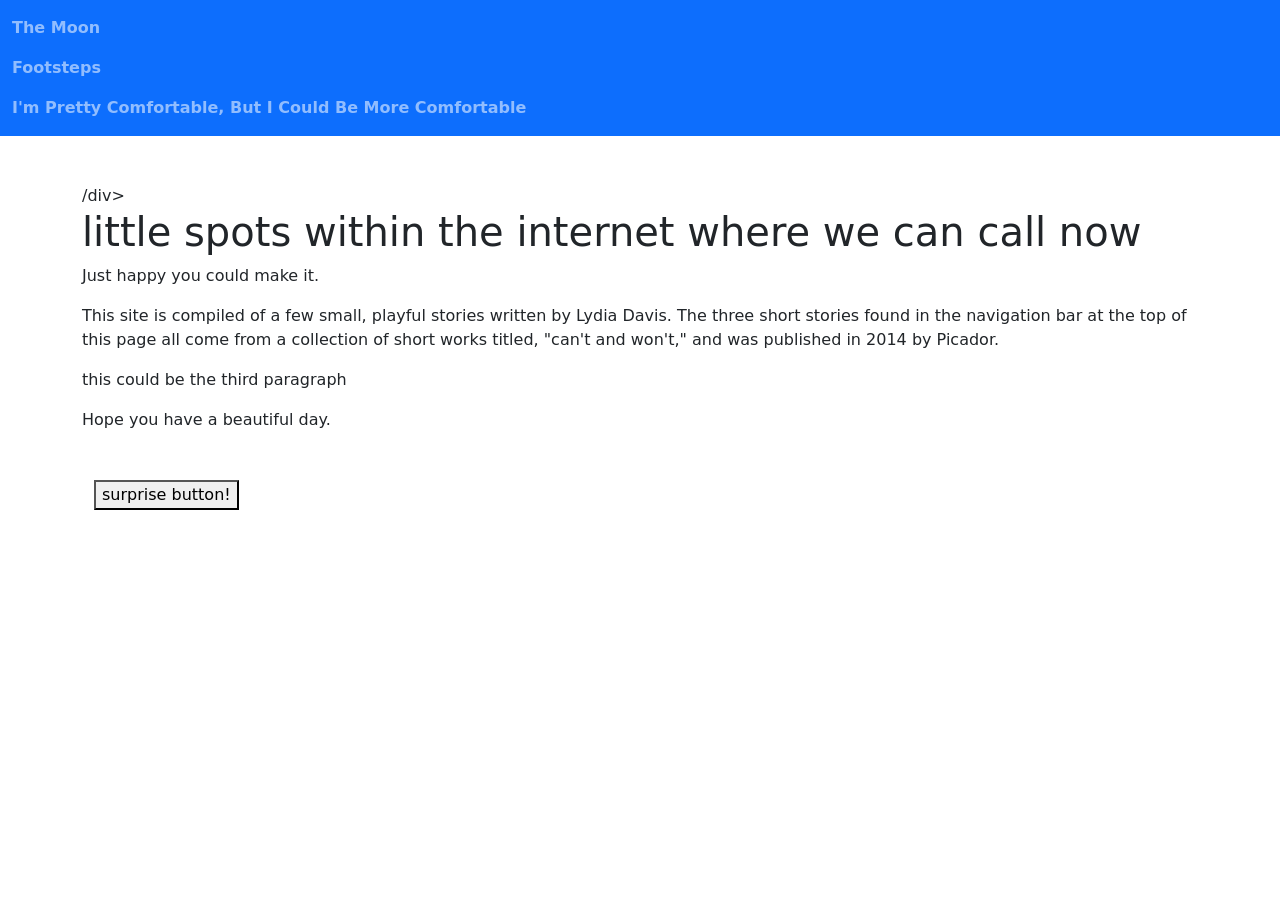
==== SCSS/index.html @ 01586174 "commit on main" ====
<!doctype html>
<html lang="en">
  <head>
    <!-- Required meta tags -->
    <meta charset="utf-8">
    <meta name="viewport" content="width=device-width, initial-scale=1">

    <!-- Bootstrap CSS -->
    <link href="https://cdn.jsdelivr.net/npm/bootstrap@5.0.2/dist/css/bootstrap.min.css" rel="stylesheet" integrity="sha384-EVSTQN3/azprG1Anm3QDgpJLIm9Nao0Yz1ztcQTwFspd3yD65VohhpuuCOmLASjC" crossorigin="anonymous">
    <!-- A grey horizontal navbar that becomes vertical on small screens -->
    <nav class="navbar navbar-dark bg-primary">
    <div class="container-fluid">
      <!-- Links -->
      <ul class="navbar-nav">
        <li class="nav-item">
          <a class="nav-link" href="TheMoon.html"><strong>The Moon</strong></a>
        </li>
        <li class="nav-item">
          <a class="nav-link" href="MyFootsteps.html"><strong> Footsteps</strong></a>
        </li>
        <li class="nav-item">
          <a class="nav-link" href="I'm Pretty Comfortable, But I Could Be More Comfortable.html"><strong>I'm Pretty Comfortable, But I Could Be More Comfortable</strong></a>
        </li>
      </ul>
    </div>
  
  </nav>
  <script src="/JS/sampleJS.js"></script>
    <title>Bickel's Bootstrap Model</title>

</head>
<body>
<div class="container mt-5">/div>
<h1>little spots within the internet where we can call now</h1>

</h3>
</h3>
<p id="welcome">Just happy you could make it. </p>
<p id="second">This site is compiled of a few small, playful stories written by Lydia Davis. 
    The three short stories found in the navigation bar at the top of this page all come from a 
collection of short works titled, "can't and won't," and was published in 2014 by Picador.
<p id="third"> this could be the third paragraph</p>   
    
</body>
<div id="fourth">Hope you have a beautiful day.</div> 
<div class="container mt-5">
  <button type="button" class="btn-primary" onclick="howdy('miller')">surprise button!</button>
</div>
</html>
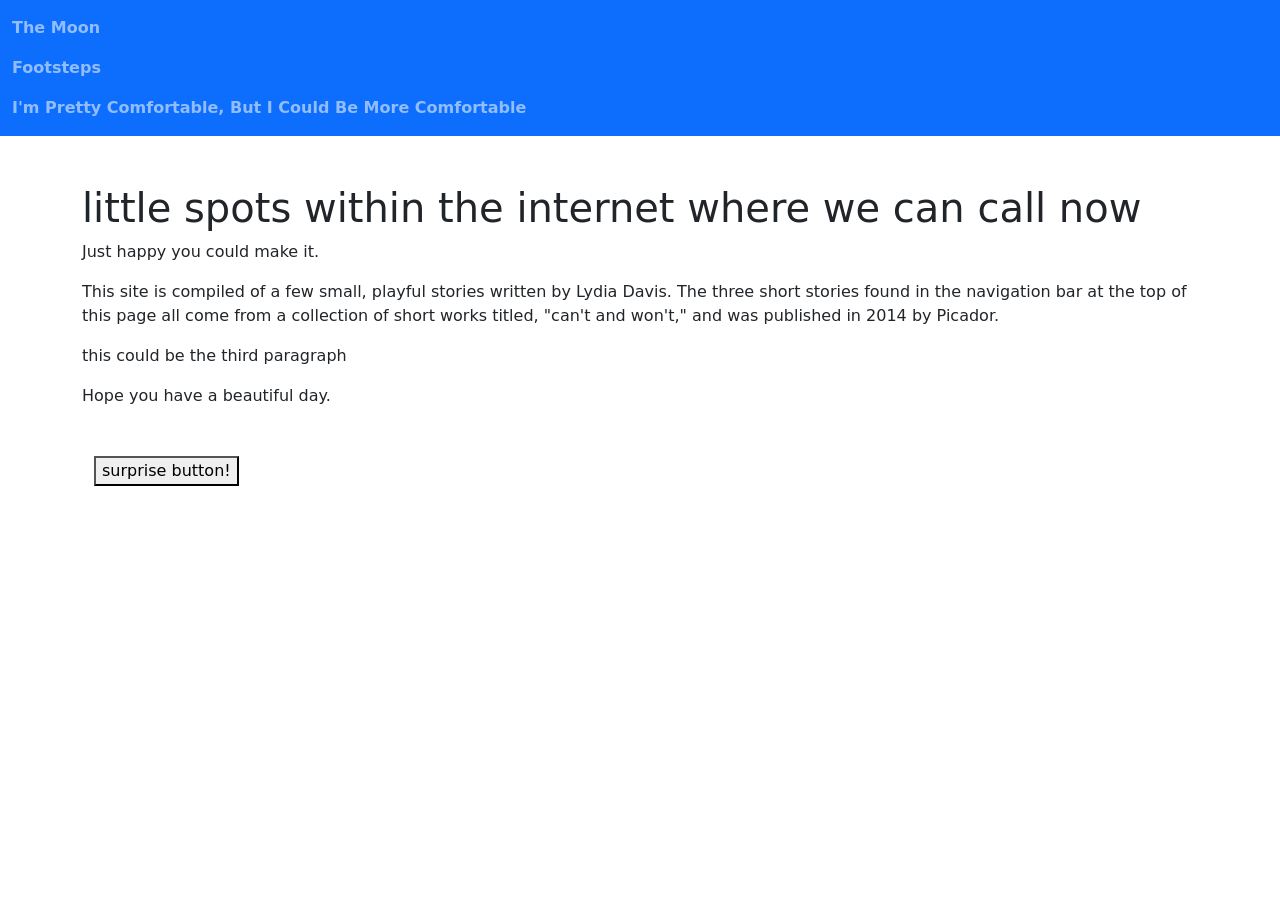
==== commit 4ed6f1db: "commit on main" ====
--- a/SCSS/index.html
+++ b/SCSS/index.html
@@ -7,6 +7,7 @@
 
     <!-- Bootstrap CSS -->
     <link href="https://cdn.jsdelivr.net/npm/bootstrap@5.0.2/dist/css/bootstrap.min.css" rel="stylesheet" integrity="sha384-EVSTQN3/azprG1Anm3QDgpJLIm9Nao0Yz1ztcQTwFspd3yD65VohhpuuCOmLASjC" crossorigin="anonymous">
+    <script src="JS/sampleJS.js"></script>
     <!-- A grey horizontal navbar that becomes vertical on small screens -->
     <nav class="navbar navbar-dark bg-primary">
     <div class="container-fluid">
@@ -30,7 +31,7 @@
 
 </head>
 <body>
-<div class="container mt-5">/div>
+<div class="container mt-5">
 <h1>little spots within the internet where we can call now</h1>
 
 </h3>
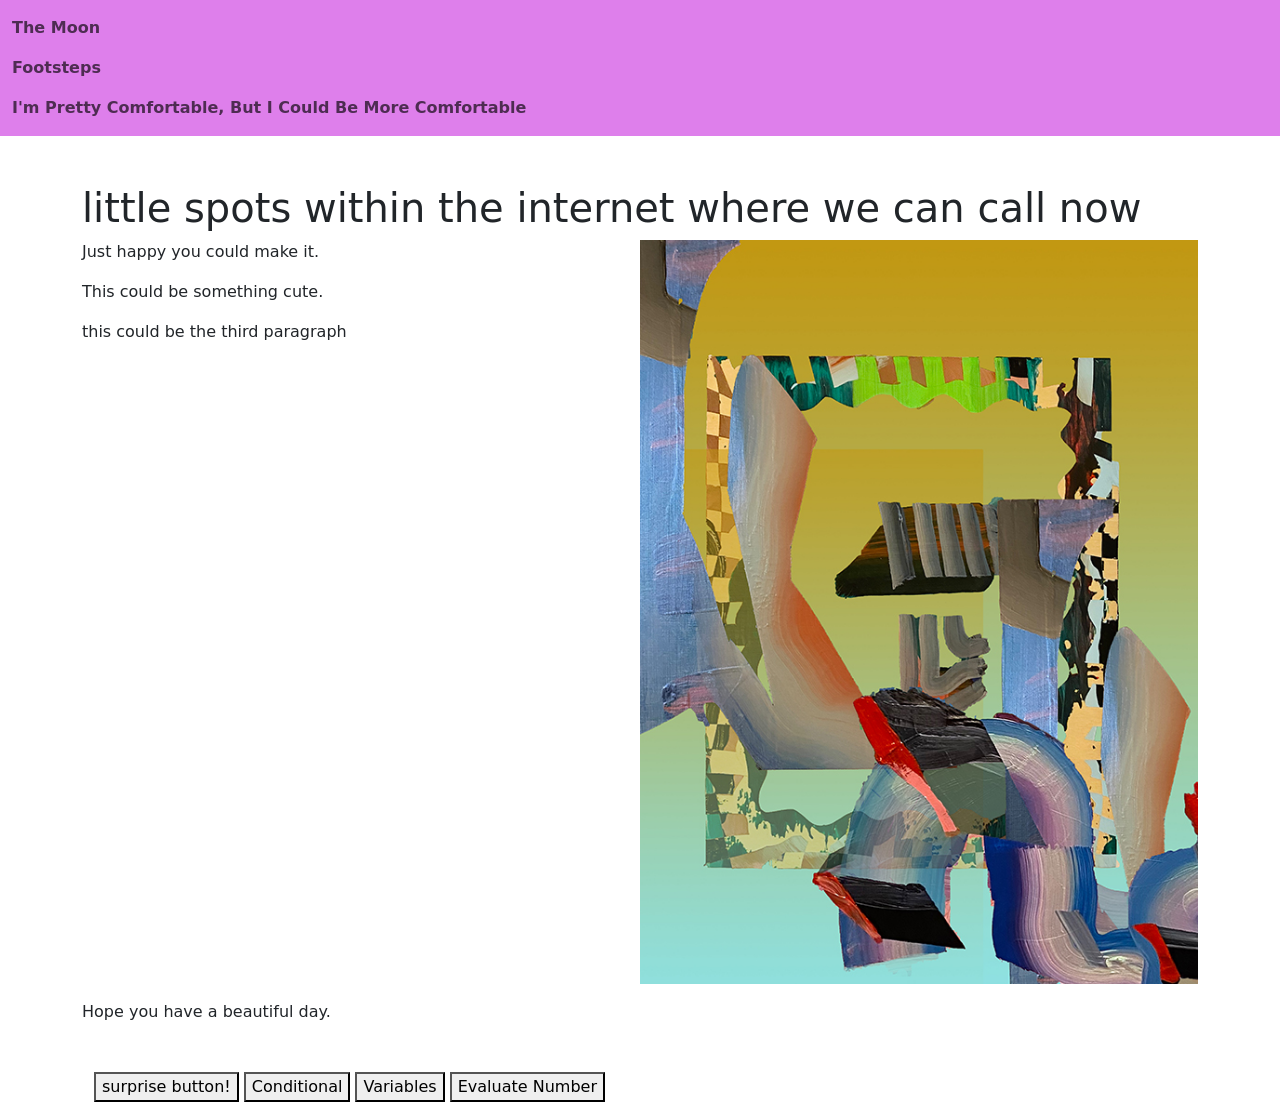
==== commit cabd32a1: "commit on main" ====
--- a/SCSS/index.html
+++ b/SCSS/index.html
@@ -9,7 +9,7 @@
     <link href="https://cdn.jsdelivr.net/npm/bootstrap@5.0.2/dist/css/bootstrap.min.css" rel="stylesheet" integrity="sha384-EVSTQN3/azprG1Anm3QDgpJLIm9Nao0Yz1ztcQTwFspd3yD65VohhpuuCOmLASjC" crossorigin="anonymous">
     <script src="JS/sampleJS.js"></script>
     <!-- A grey horizontal navbar that becomes vertical on small screens -->
-    <nav class="navbar navbar-dark bg-primary">
+    <nav class="navbar navbar-light" style="background-color: #de7feb;">
     <div class="container-fluid">
       <!-- Links -->
       <ul class="navbar-nav">
@@ -27,7 +27,7 @@
   
   </nav>
   <script src="/JS/sampleJS.js"></script>
-    <title>Bickel's Bootstrap Model</title>
+    <title>Megan Bickel / Artist / Writer / Organizer</title>
 
 </head>
 <body>
@@ -36,16 +36,22 @@
 
 </h3>
 </h3>
-<p id="welcome">Just happy you could make it. </p>
-<p id="second">This site is compiled of a few small, playful stories written by Lydia Davis. 
-    The three short stories found in the navigation bar at the top of this page all come from a 
-collection of short works titled, "can't and won't," and was published in 2014 by Picador.
+<div class="clearfix">
+  <img src="/CSS/again I put all my hope in dirt and wood copy copy.jpg" class="col-md-6 float-md-end mb-3 ms-md-3" alt="...">
+
+  <p id="welcome">Just happy you could make it.</p>
+
+  <p id="second">This could be something cute.
 <p id="third"> this could be the third paragraph</p>   
+</div> 
     
 </body>
 <div id="fourth">Hope you have a beautiful day.</div> 
 <div class="container mt-5">
-  <button type="button" class="btn-primary" onclick="howdy('miller')">surprise button!</button>
+  <button type="button" class="btn-primary" onclick="howdy('friendz')">surprise button!</button>
+  <button type="button" class="btn-primary" onclick="conditional()">Conditional</button>
+  <button type="button" class="btn-primary" onclick="scopeValues()">Variables</button>
+  <button type="button" class="btn-primary" onclick="evalNumber()">Evaluate Number</button>
 </div>
 </html>
 
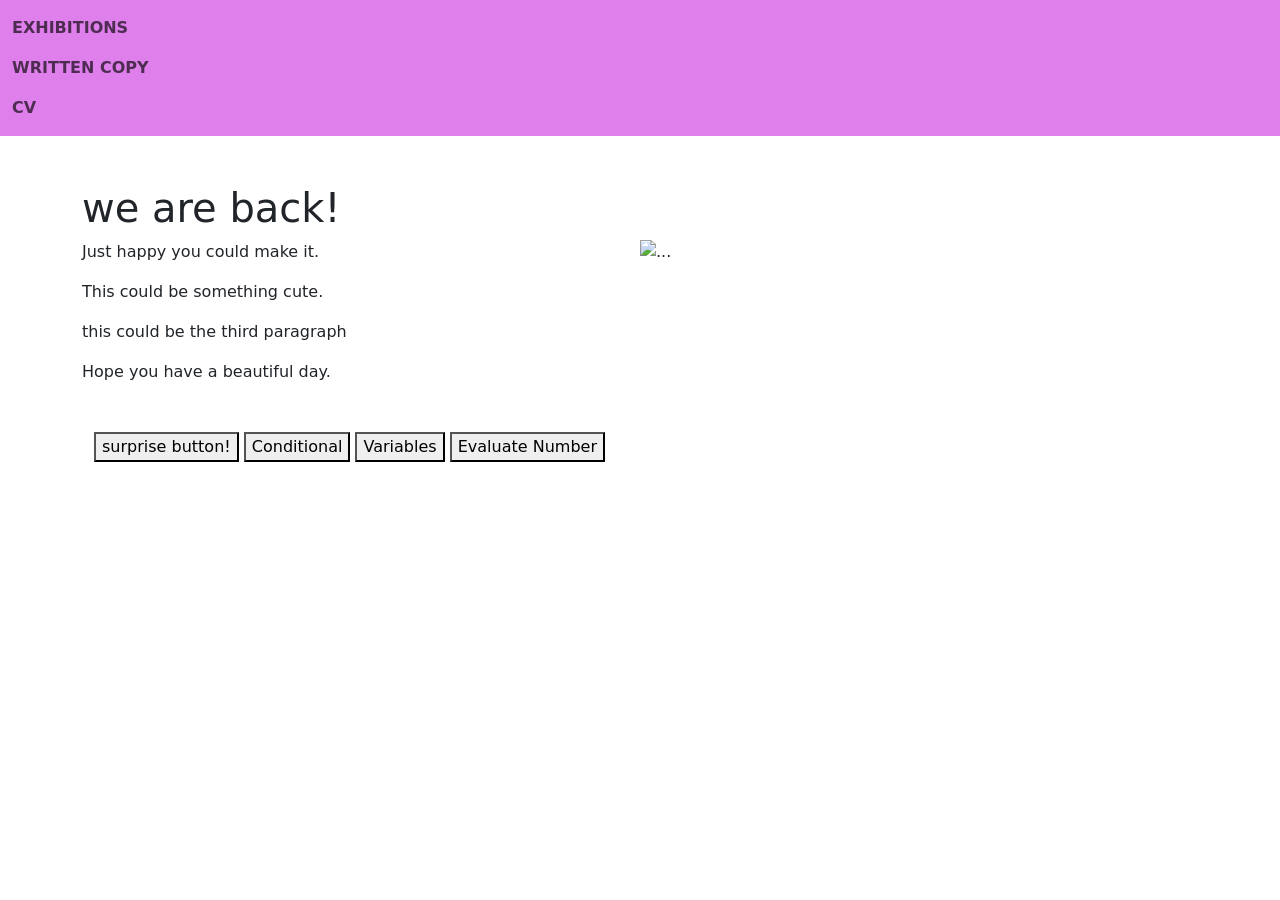
==== commit 9f3962f2: "commit on main" ====
--- a/SCSS/index.html
+++ b/SCSS/index.html
@@ -14,30 +14,30 @@
       <!-- Links -->
       <ul class="navbar-nav">
         <li class="nav-item">
-          <a class="nav-link" href="TheMoon.html"><strong>The Moon</strong></a>
+          <a class="nav-link" href="TheMoon.html"><strong>EXHIBITIONS</strong></a>
         </li>
         <li class="nav-item">
-          <a class="nav-link" href="MyFootsteps.html"><strong> Footsteps</strong></a>
+          <a class="nav-link" href="MyFootsteps.html"><strong> WRITTEN COPY </strong></a>
         </li>
         <li class="nav-item">
-          <a class="nav-link" href="I'm Pretty Comfortable, But I Could Be More Comfortable.html"><strong>I'm Pretty Comfortable, But I Could Be More Comfortable</strong></a>
+          <a class="nav-link" href="I'm Pretty Comfortable, But I Could Be More Comfortable.html"><strong>CV</strong></a>
         </li>
       </ul>
     </div>
   
   </nav>
   <script src="/JS/sampleJS.js"></script>
-    <title>Megan Bickel / Artist / Writer / Organizer</title>
+    <title>houseguest gallery | louisville kentucky </title>
 
 </head>
 <body>
 <div class="container mt-5">
-<h1>little spots within the internet where we can call now</h1>
+<h1>we are back!  </h1>
 
 </h3>
 </h3>
 <div class="clearfix">
-  <img src="/CSS/again I put all my hope in dirt and wood copy copy.jpg" class="col-md-6 float-md-end mb-3 ms-md-3" alt="...">
+  <img src="tshirt.jpg" class="col-md-6 float-md-end mb-3 ms-md-3" alt="...">
 
   <p id="welcome">Just happy you could make it.</p>
 
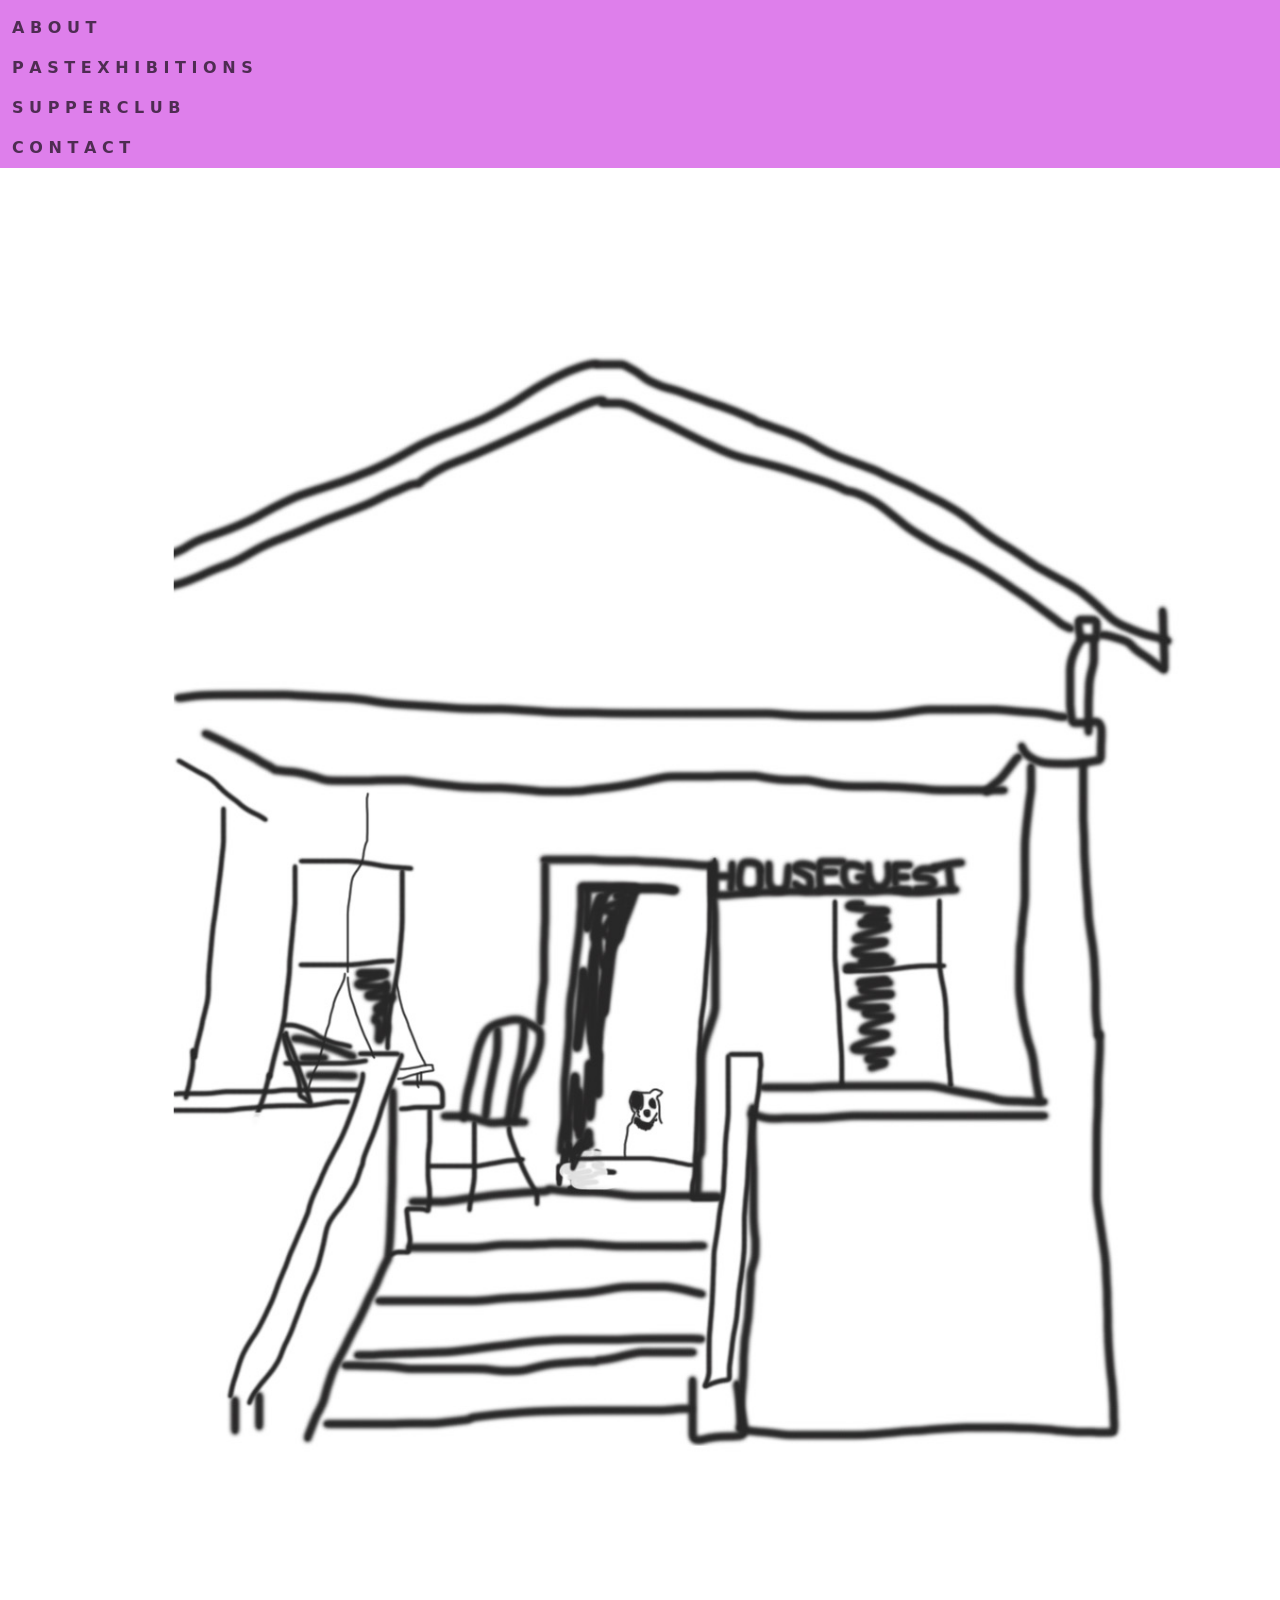
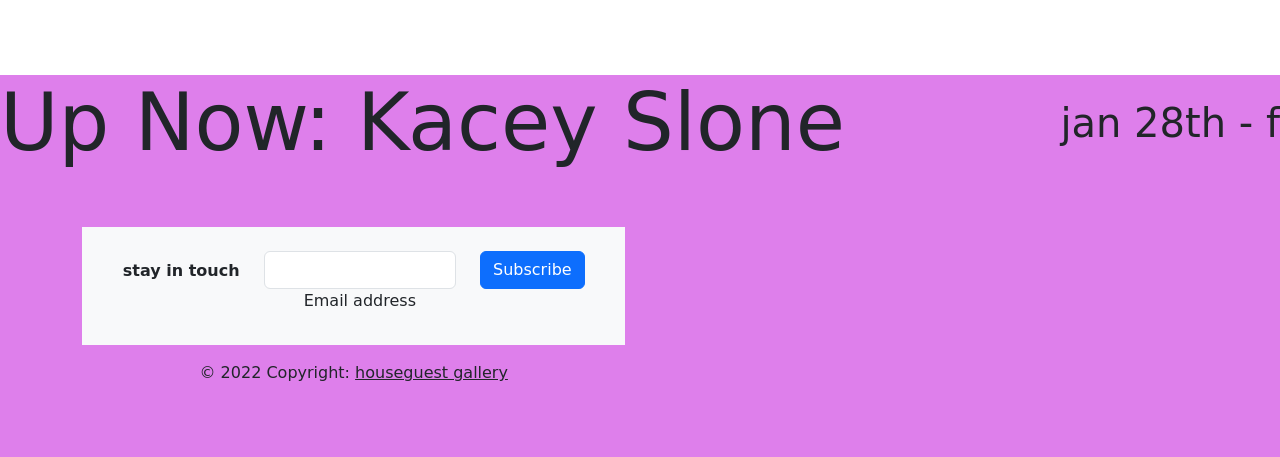
==== commit c5302743: "commit on main" ====
--- a/SCSS/index.html
+++ b/SCSS/index.html
@@ -1,57 +1,106 @@
 <!doctype html>
 <html lang="en">
-  <head>
-    <!-- Required meta tags -->
-    <meta charset="utf-8">
-    <meta name="viewport" content="width=device-width, initial-scale=1">
 
-    <!-- Bootstrap CSS -->
-    <link href="https://cdn.jsdelivr.net/npm/bootstrap@5.0.2/dist/css/bootstrap.min.css" rel="stylesheet" integrity="sha384-EVSTQN3/azprG1Anm3QDgpJLIm9Nao0Yz1ztcQTwFspd3yD65VohhpuuCOmLASjC" crossorigin="anonymous">
-    <script src="JS/sampleJS.js"></script>
-    <!-- A grey horizontal navbar that becomes vertical on small screens -->
-    <nav class="navbar navbar-light" style="background-color: #de7feb;">
-    <div class="container-fluid">
-      <!-- Links -->
-      <ul class="navbar-nav">
-        <li class="nav-item">
-          <a class="nav-link" href="TheMoon.html"><strong>EXHIBITIONS</strong></a>
-        </li>
-        <li class="nav-item">
-          <a class="nav-link" href="MyFootsteps.html"><strong> WRITTEN COPY </strong></a>
-        </li>
-        <li class="nav-item">
-          <a class="nav-link" href="I'm Pretty Comfortable, But I Could Be More Comfortable.html"><strong>CV</strong></a>
-        </li>
-      </ul>
-    </div>
-  
-  </nav>
-  <script src="/JS/sampleJS.js"></script>
-    <title>houseguest gallery | louisville kentucky </title>
+  <title>What's Happening Now</title>
+  <meta charset="utf-8" />
+  <meta name="viewport" content="width=device-width, initial-scale=1" />
+  <meta name="description" content="contact form" />
+  <meta name="author" content="Sam Norton" />
+<!-- Required meta tags -->
+<meta charset="utf-8">
+<meta name="viewport" content="width=device-width, initial-scale=1">
+   <!-- Bootstrap CSS -->
+   <link href="https://cdn.jsdelivr.net/npm/bootstrap@5.0.2/dist/css/bootstrap.min.css" rel="stylesheet" integrity="sha384-EVSTQN3/azprG1Anm3QDgpJLIm9Nao0Yz1ztcQTwFspd3yD65VohhpuuCOmLASjC" crossorigin="anonymous">
+   <script src="JS/sampleJS.js"></script>
+   <!-- A grey horizontal navbar that becomes vertical on small screens -->
+   <nav class="navbar navbar-light" style="background-color: #de7feb;">
+   <div class="container-fluid">
+     <!-- Links -->
+     <ul class="navbar-nav">
+       <class="col-md-3 float-md-end mb-3 ms-md-3" alt="...">
+       <li class="nav-item">
+         <a class="nav-link" href="ABOUT.html"><strong>A B O U T</strong></a>
+       </li>
+       <li class="nav-item">
+         <a class="nav-link" href="PAST EXHIBITIONS.html"><strong> P A S T   E X H I B I T I O N S</strong></a>
+       </li>
+       <li class="nav-item">
+         <a class="nav-link" href="SUPPERCLUB.html"><strong>S U P P E R C L U B</strong></a>
+       </li>
+       <li class="nav-item">
+         <a class="nav-link" href="CONTACT.html"><strong>C O N T A C T</strong></a>
+       </li>
+     </ul>
+   </div>
+
+
+<head>
+
+
+
+<img src= "/CSS/tshirt.jpg" class="img-fluid" alt="...">
+</h1><h1 class="display-1">Up Now: Kacey Slone </h1>
+<h1 class="display-6">jan 28th - f</h1>
+</html>
 
 </head>
-<body>
-<div class="container mt-5">
-<h1>we are back!  </h1>
 
-</h3>
-</h3>
-<div class="clearfix">
-  <img src="tshirt.jpg" class="col-md-6 float-md-end mb-3 ms-md-3" alt="...">
+</div>
+<!-- Remove the container if you want to extend the Footer to full width. -->
+<div class="container my-5">
 
-  <p id="welcome">Just happy you could make it.</p>
+  <footer class="bg-light text-center">
+  <!-- Grid container -->
+  <div class="container p-4 pb-0">
+    <!-- Section: Form -->
+    <section class="">
+      <form action="">
+        <!--Grid row-->
+        <div class="row d-flex justify-content-center">
+          <!--Grid column-->
+          <div class="col-auto">
+            <p class="pt-2">
+              <strong>stay in touch</strong>
+            </p>
+          </div>
+          <!--Grid column-->
 
-  <p id="second">This could be something cute.
-<p id="third"> this could be the third paragraph</p>   
-</div> 
-    
-</body>
-<div id="fourth">Hope you have a beautiful day.</div> 
-<div class="container mt-5">
-  <button type="button" class="btn-primary" onclick="howdy('friendz')">surprise button!</button>
-  <button type="button" class="btn-primary" onclick="conditional()">Conditional</button>
-  <button type="button" class="btn-primary" onclick="scopeValues()">Variables</button>
-  <button type="button" class="btn-primary" onclick="evalNumber()">Evaluate Number</button>
+          <!--Grid column-->
+          <div class="col-md-5 col-12">
+            <!-- Email input -->
+            <div class="form-outline mb-4">
+              <input type="email" id="form5Example2" class="form-control" />
+              <label class="form-label" for="form5Example2">Email address</label>
+            </div>
+          </div>
+          <!--Grid column-->
+
+          <!--Grid column-->
+          <div class="col-auto">
+            <!-- Submit button -->
+            <button type="submit" class="btn btn-primary mb-4">
+              Subscribe
+            </button>
+          </div>
+          <!--Grid column-->
+        </div>
+        <!--Grid row-->
+      </form>
+    </section>
+    <!-- Section: Form -->
+  </div>
+  <!-- Grid container -->
+
+  <!-- Copyright -->
+  <div class="text-center p-3" style="background-color: #de7feb;">
+    © 2022 Copyright:
+    <a class="text-dark" href="">houseguest gallery</a>
+  </div>
+  <!-- Copyright -->
+</footer>
+  
 </div>
-</html>
+<!-- End of .container -->
 
+
+
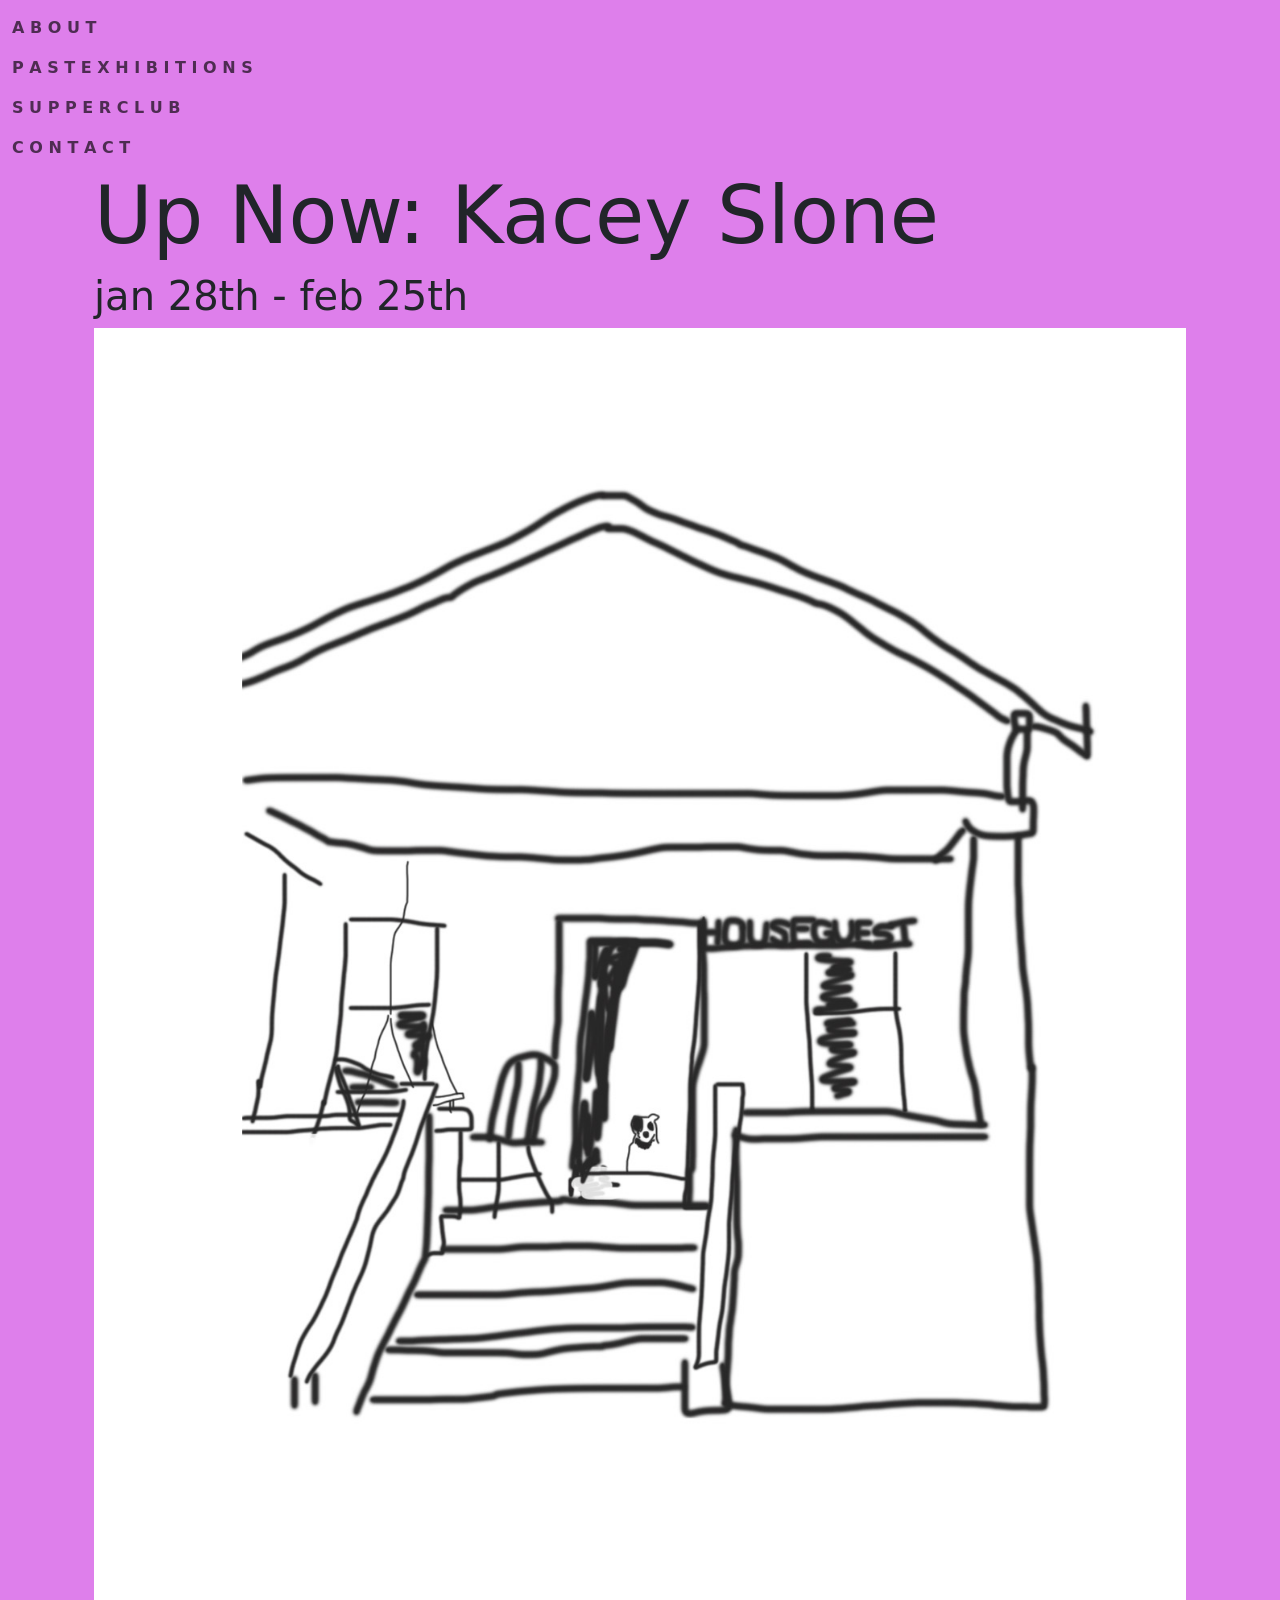
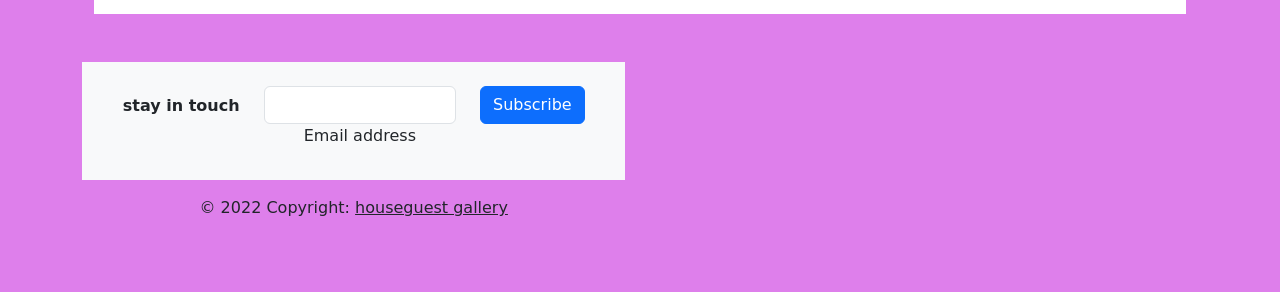
==== commit 908f3785: "commit on main]" ====
--- a/SCSS/index.html
+++ b/SCSS/index.html
@@ -34,16 +34,17 @@
    </div>
 
 
-<head>
+   <div class="container px-4">
+    <div class="row gx-5">
+  <h1 class="display-1">Up Now: Kacey Slone 
+  <h1 class="display-6">jan 28th - feb 25th</h1>
+
+<img src= "/CSS/tshirt.jpg" class="img-fluid" alt="...">
+</div>
+</div>
 
 
 
-<img src= "/CSS/tshirt.jpg" class="img-fluid" alt="...">
-</h1><h1 class="display-1">Up Now: Kacey Slone </h1>
-<h1 class="display-6">jan 28th - f</h1>
-</html>
-
-</head>
 
 </div>
 <!-- Remove the container if you want to extend the Footer to full width. -->
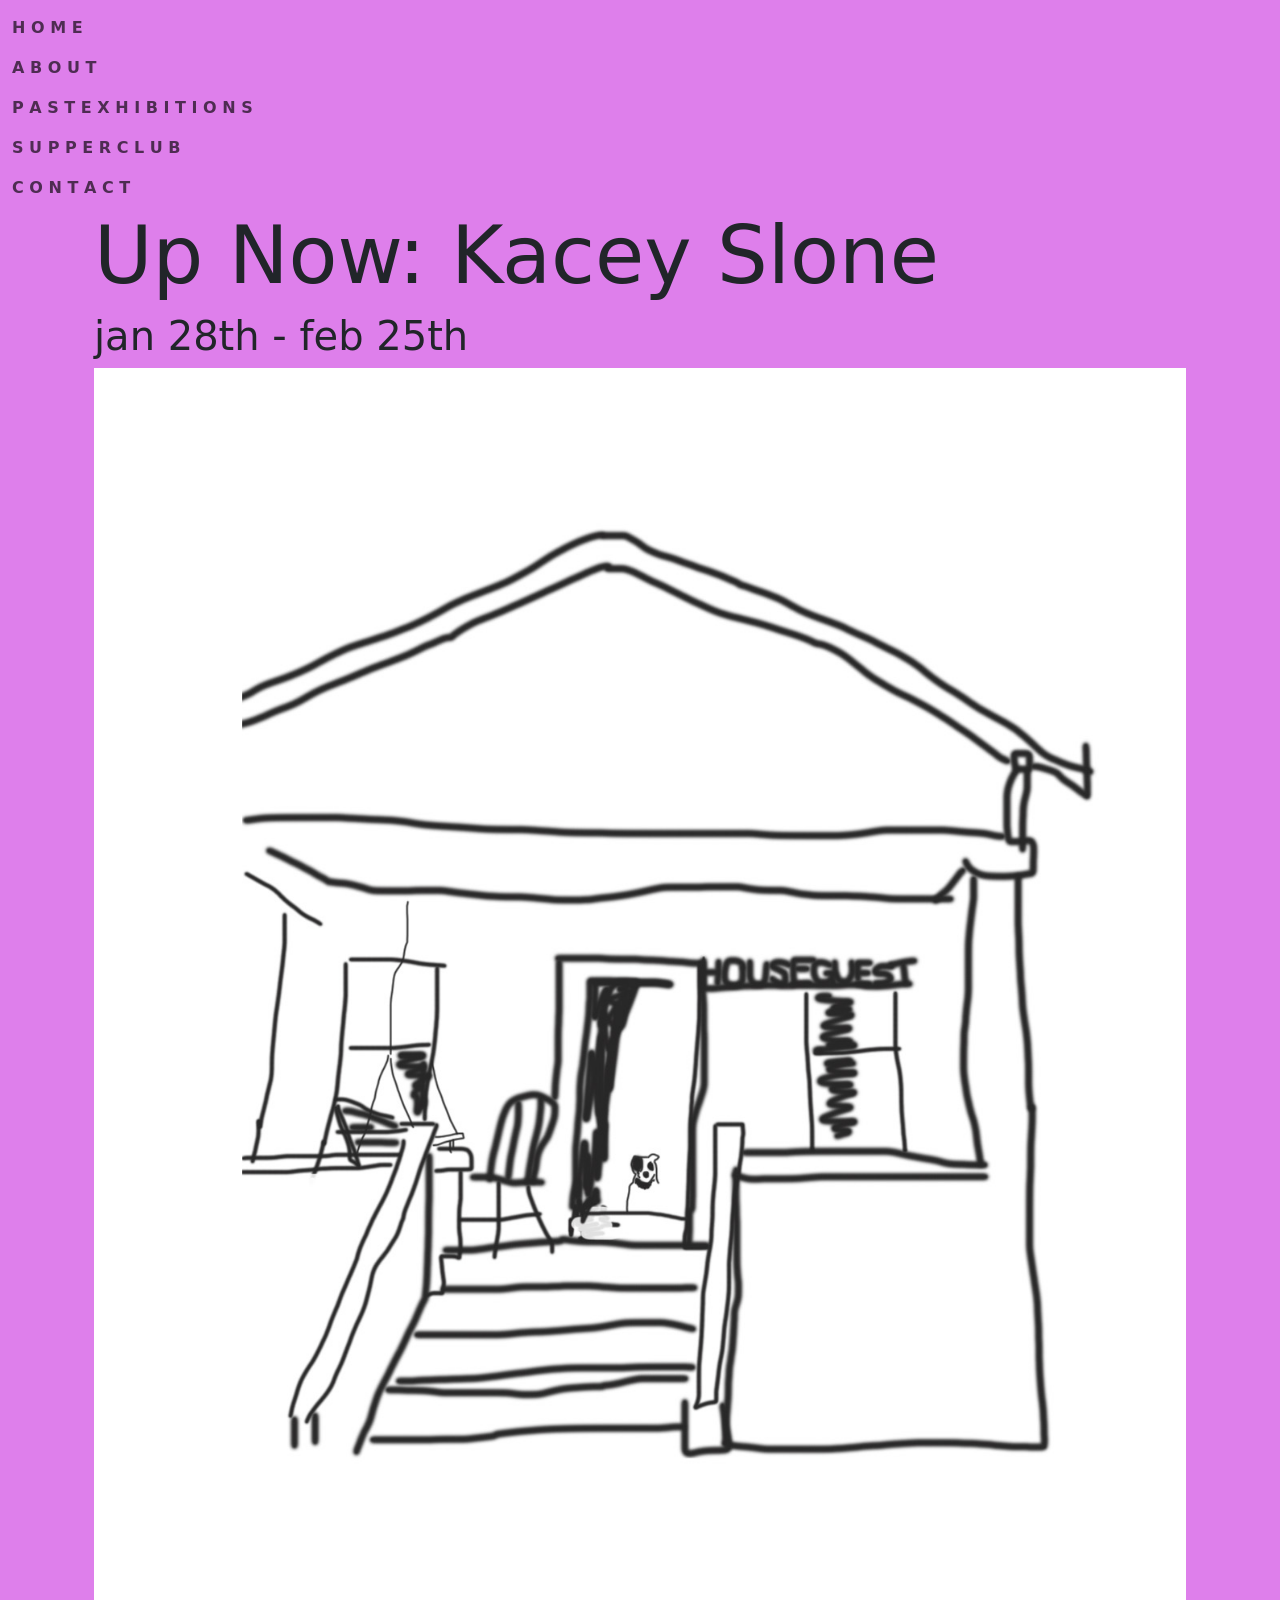
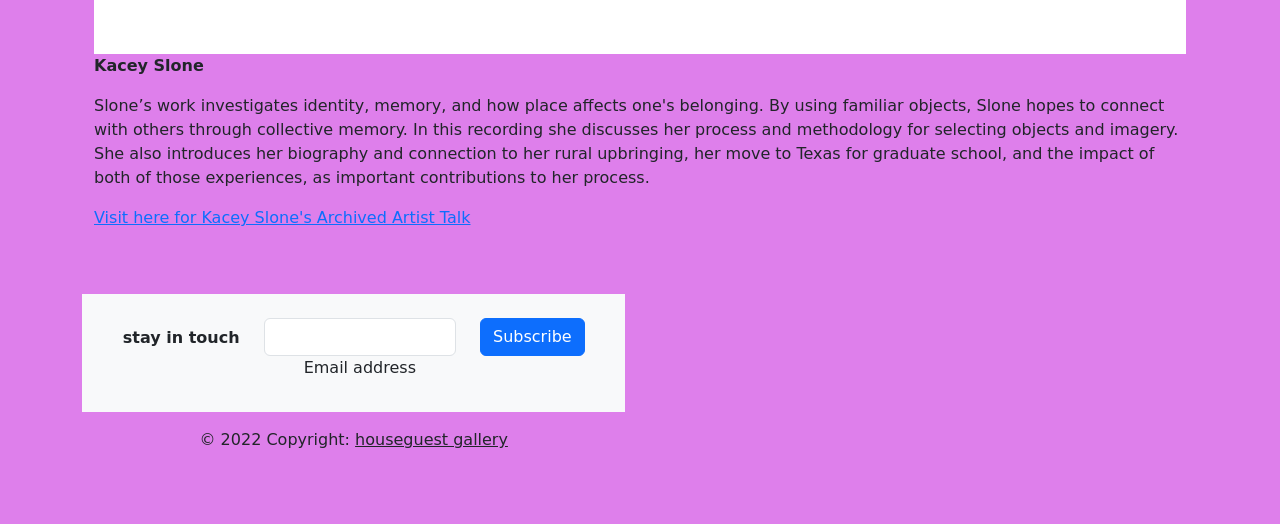
==== commit 5a0d1459: "commit on "main"" ====
--- a/SCSS/index.html
+++ b/SCSS/index.html
@@ -18,7 +18,9 @@
      <!-- Links -->
      <ul class="navbar-nav">
        <class="col-md-3 float-md-end mb-3 ms-md-3" alt="...">
-       <li class="nav-item">
+        <li class="nav-item">
+          <a class="nav-link" href="index.html"><strong>H O M E </strong></a>
+        </li> <li class="nav-item">
          <a class="nav-link" href="ABOUT.html"><strong>A B O U T</strong></a>
        </li>
        <li class="nav-item">
@@ -40,6 +42,11 @@
   <h1 class="display-6">jan 28th - feb 25th</h1>
 
 <img src= "/CSS/tshirt.jpg" class="img-fluid" alt="...">
+
+  </div> 
+<p><strong>Kacey Slone</strong></p>
+  <p>Slone’s work investigates identity, memory, and how place affects one's belonging. By using familiar objects, Slone hopes to connect with others through collective memory. In this recording she discusses her process and methodology for selecting objects and imagery. She also introduces her biography and connection to her rural upbringing, her move to Texas for graduate school, and the impact of both of those experiences, as important contributions to her process.</p>
+<p><a href="#" class="https://vimeo.com/676629845">Visit here for Kacey Slone's Archived Artist Talk</a></p>
 </div>
 </div>
 
